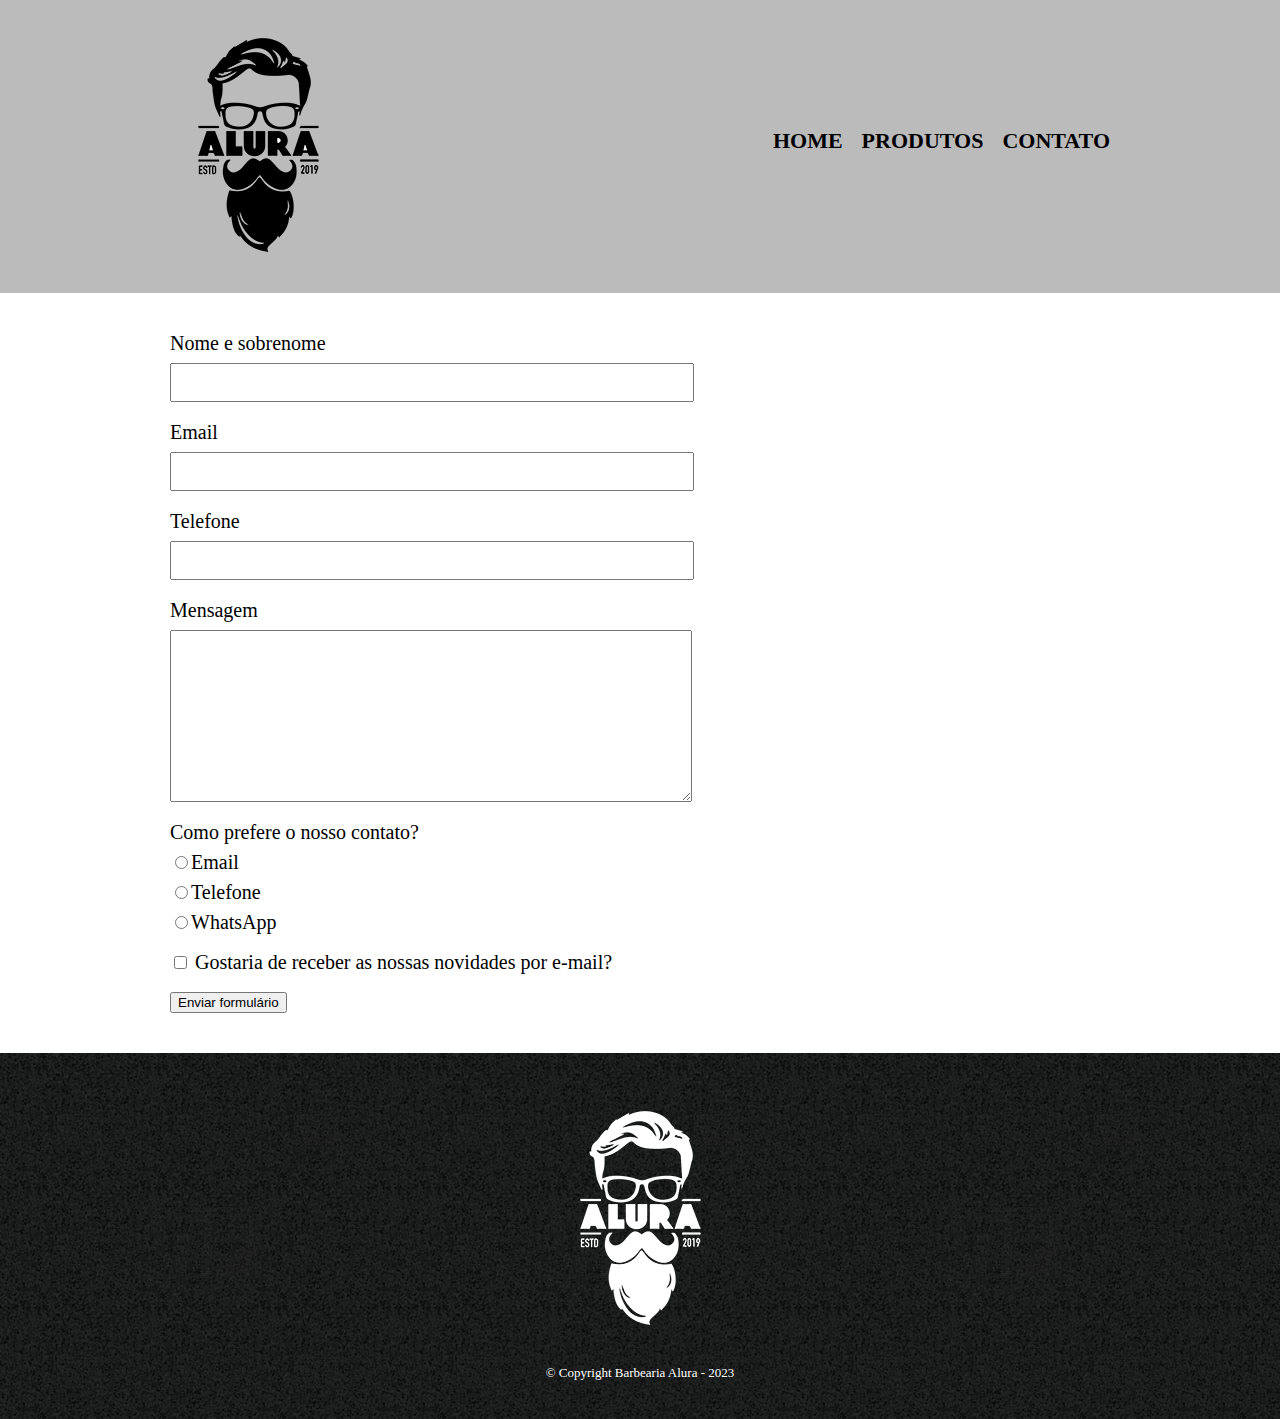
==== contato.html @ 6841d23d "Aula 3.4 - CSS para formulários complexos" ====
<!DOCTYPE html>
<html>
    <head>
        <meta charset="UTF-8">
        <title>Contato - Barbearia Alura</title>

        <link rel="stylesheet" href="reset.css">
        <link rel="stylesheet" href="style.css">
    </head>
    <body>
        <header>
            <div class="caixa">
                <h1> <img src="logo.png"></h1>

                <nav>
                    <ul>
                        <li><a href="index.html">Home</a></li>
                        <li><a href="produtos.html">Produtos</a></li>
                        <li><a href="contato.html">Contato</a></li>
                    </ul>
                </nav>
            </div>
        </header>
        
        <main>
            <form>
                <label for="nomesobrenome">Nome e sobrenome</label>
                <input type="text" id="nomesobrenome" class="input-padrao">

                <label for="email">Email</label>
                <input type="text" id="email" class="input-padrao">

                <label for="telefone">Telefone</label>
                <input type="text" id="telefone" class="input-padrao">

                <label for="mensagem">Mensagem</label>
                <textarea cols="70" rows="10" id="mensagem" class="input-padrao"></textarea>

                <div>
                    <p>Como prefere o nosso contato?</p>
                    <label for="radio-email"> <input type="radio" name="contato" value="email" id="radio-email">Email</label>
                    

                    <label for="radio-telefone"><input type="radio" name="contato" value="telefone" id="radio-telefone">Telefone</label>
                    

                    <label for="radio-whatsapp"> <input type="radio" name="contato" value="whatsapp" id="radio-whatsapp">WhatsApp</label>
                    
                </div>
                 
                <label class="checkbox"><input type="checkbox"> Gostaria de receber as nossas novidades por e-mail?</label>

                <input type="submit" value="Enviar formulário">
            </form>
        </main>

        <footer>
            <img src="logo-branco.png">
            <p class="copyright"> &copy; Copyright Barbearia Alura - 2023</p>
        </footer>
    </body>
</html>
---- style.css ----
header {
    background: #bbb;
    padding: 20px;
}
.caixa {
    position: relative;
    width: 940px;
    margin: 0 auto;

}
nav {
    position: absolute;
    top: 110px;
    right: 0;

}

nav li {
    display: inline;
    margin: 0 0 0 15px;
}

nav a {
    text-transform: uppercase;
    color: black;
    font-weight: bold;
    font-size: 22px;
    text-decoration: none;
}
nav a:hover{
    color: #c78c19;
    text-decoration: underline;
} 

.produtos{
    width: 940px;
    margin: auto;
    padding: 50px;
}
.produtos li {
    display: inline-block;
    text-align: center;
    width: 30%;
    vertical-align: top;
    margin: 0 1.5%;
    padding: 30px 20px;
    box-sizing: border-box;
    border-color: black;
    border-width: 2px;
    border-style: solid;
    border-radius: 12px;
}
.produtos li:hover {
    border-color: #c78c19;
}
.produtos li:active{
    border-color: #08cc19;
}
.produtos li:hover h2{
    font-size: 34px;
}
.produtos h2 {
    font-size: 30px;
    font-weight: bold;
}

.produto-descricao {
    font-size: 18px;
}
.produto-preco {
    font-size: 22px;
    font-weight: bold;
    margin-top: 10px;
}
footer {
    text-align: center;
    background: url("bg.jpg");
    padding: 40px;
}
.copyright{
    color: white;
    font-size: 13px;
    margin-top: 20px;

}
main {
    width: 940px;
    margin: 0 auto;
}

form {
    margin: 40px 0;
}
form label, form p {
    display: block;
    font-size: 20px;
    margin: 0 0 10px;
}
.input-padrao {
    display: block;
    margin: 0 0 20px;
    padding: 10px 25px;
    width: 50%;
}
.checkbox {
    margin: 20px 0 ;
}
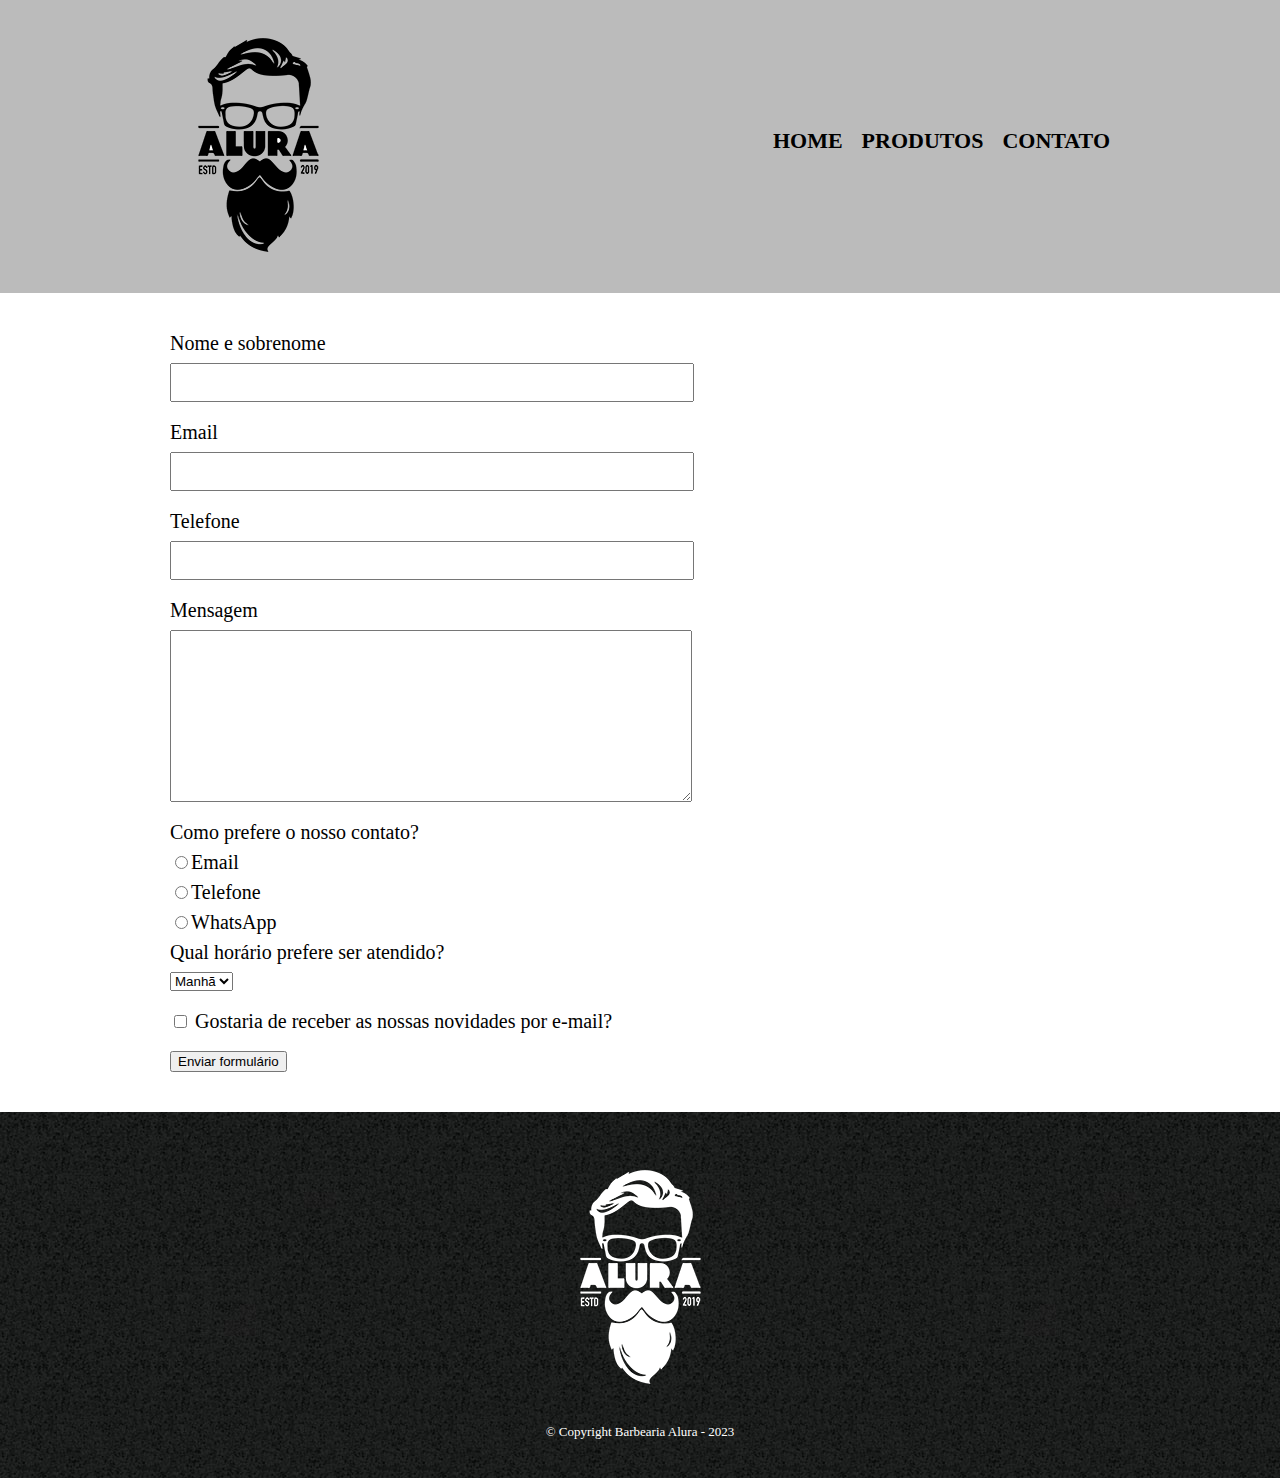
==== commit 119cd6fa: "Aula 3.8 - Inserindo opções" ====
--- a/contato.html
+++ b/contato.html
@@ -37,7 +37,7 @@
                 <textarea cols="70" rows="10" id="mensagem" class="input-padrao"></textarea>
 
                 <div>
-                    <p>Como prefere o nosso contato?</p>
+                    <p class="teste" id="teste">Como prefere o nosso contato?</p>
                     <label for="radio-email"> <input type="radio" name="contato" value="email" id="radio-email">Email</label>
                     
 
@@ -46,6 +46,15 @@
 
                     <label for="radio-whatsapp"> <input type="radio" name="contato" value="whatsapp" id="radio-whatsapp">WhatsApp</label>
                     
+                </div>
+
+                <div>
+                    <p>Qual horário prefere ser atendido?</p>
+                    <select>
+                        <option>Manhã</option>
+                        <option>Tarde</option>
+                        <option>Noite</option>
+                    </select>
                 </div>
                  
                 <label class="checkbox"><input type="checkbox"> Gostaria de receber as nossas novidades por e-mail?</label>
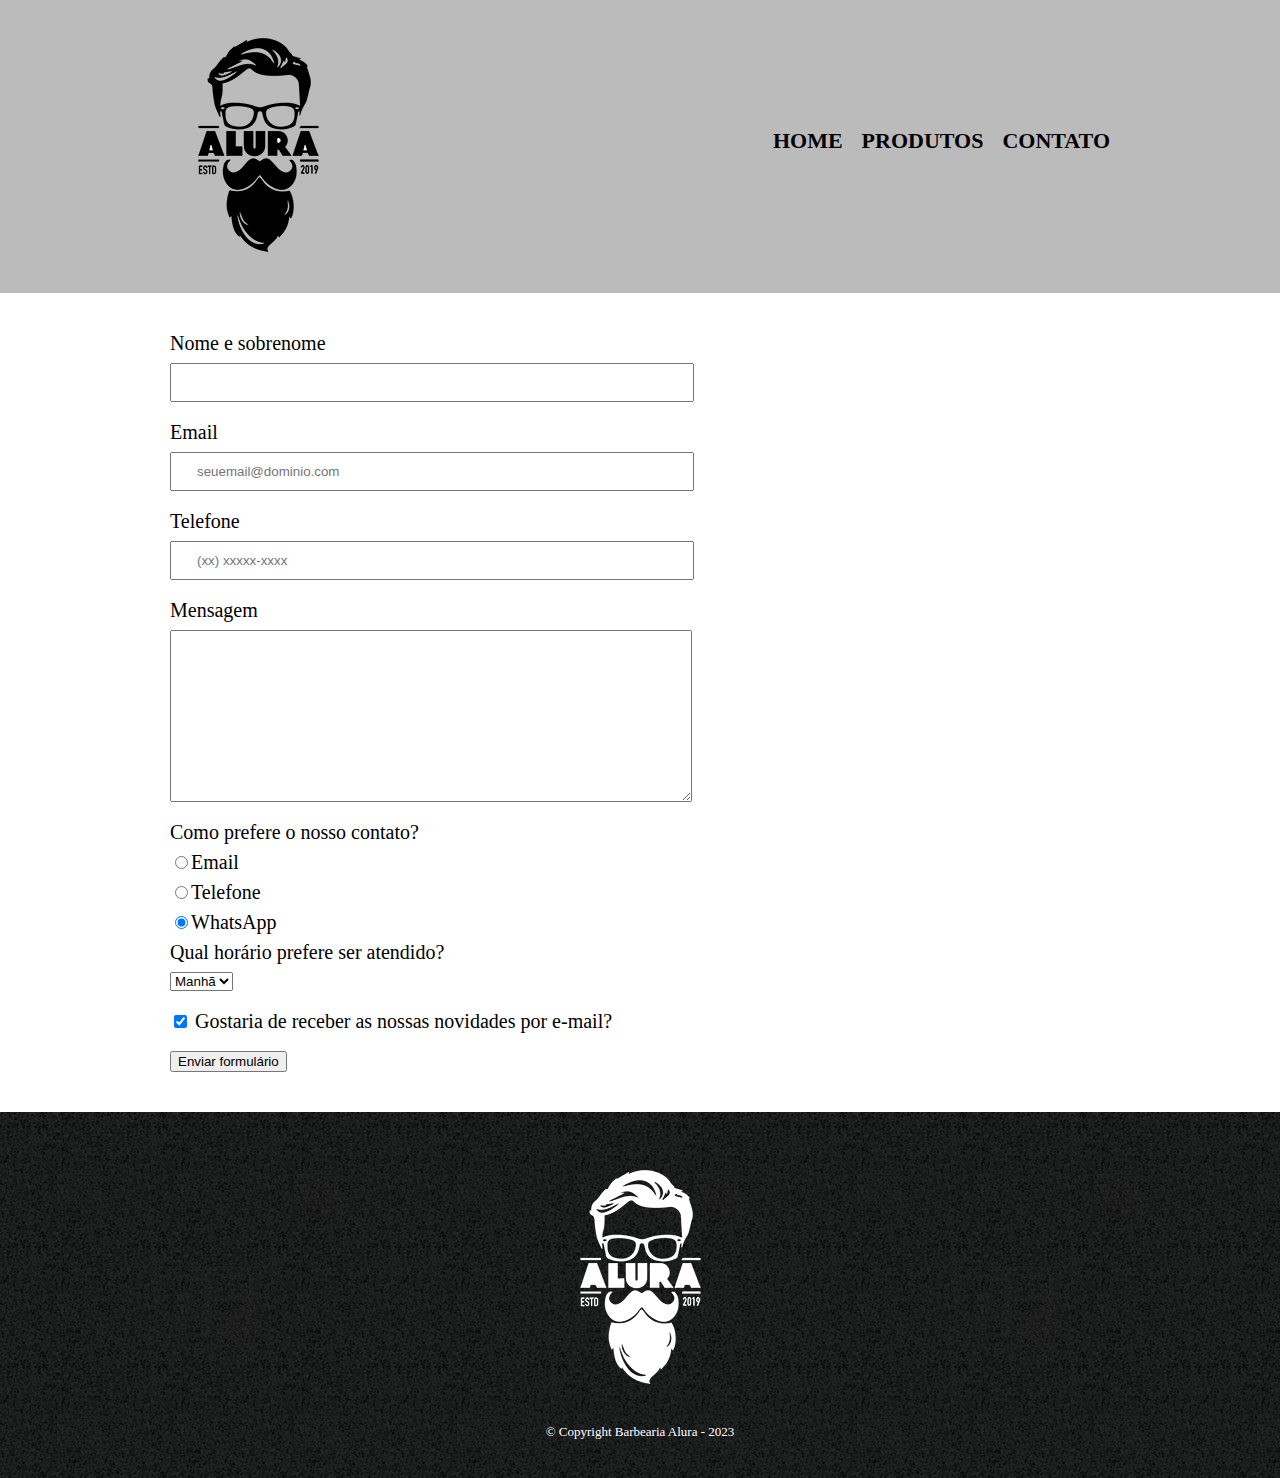
==== commit b44337a3: "Aula 4.4 - Dados importantes nos inputs" ====
--- a/contato.html
+++ b/contato.html
@@ -25,16 +25,16 @@
         <main>
             <form>
                 <label for="nomesobrenome">Nome e sobrenome</label>
-                <input type="text" id="nomesobrenome" class="input-padrao">
+                <input type="text" id="nomesobrenome" class="input-padrao" required>
 
                 <label for="email">Email</label>
-                <input type="text" id="email" class="input-padrao">
+                <input type="email" id="email" class="input-padrao" required placeholder="seuemail@dominio.com">
 
                 <label for="telefone">Telefone</label>
-                <input type="text" id="telefone" class="input-padrao">
+                <input type="tel" id="telefone" class="input-padrao" required placeholder="(xx) xxxxx-xxxx">
 
                 <label for="mensagem">Mensagem</label>
-                <textarea cols="70" rows="10" id="mensagem" class="input-padrao"></textarea>
+                <textarea cols="70" rows="10" id="mensagem" class="input-padrao" required></textarea>
 
                 <div>
                     <p class="teste" id="teste">Como prefere o nosso contato?</p>
@@ -44,7 +44,7 @@
                     <label for="radio-telefone"><input type="radio" name="contato" value="telefone" id="radio-telefone">Telefone</label>
                     
 
-                    <label for="radio-whatsapp"> <input type="radio" name="contato" value="whatsapp" id="radio-whatsapp">WhatsApp</label>
+                    <label for="radio-whatsapp"> <input type="radio" name="contato" value="whatsapp" id="radio-whatsapp" checked>WhatsApp</label>
                     
                 </div>
 
@@ -57,7 +57,7 @@
                     </select>
                 </div>
                  
-                <label class="checkbox"><input type="checkbox"> Gostaria de receber as nossas novidades por e-mail?</label>
+                <label class="checkbox"><input type="checkbox" checked> Gostaria de receber as nossas novidades por e-mail?</label>
 
                 <input type="submit" value="Enviar formulário">
             </form>
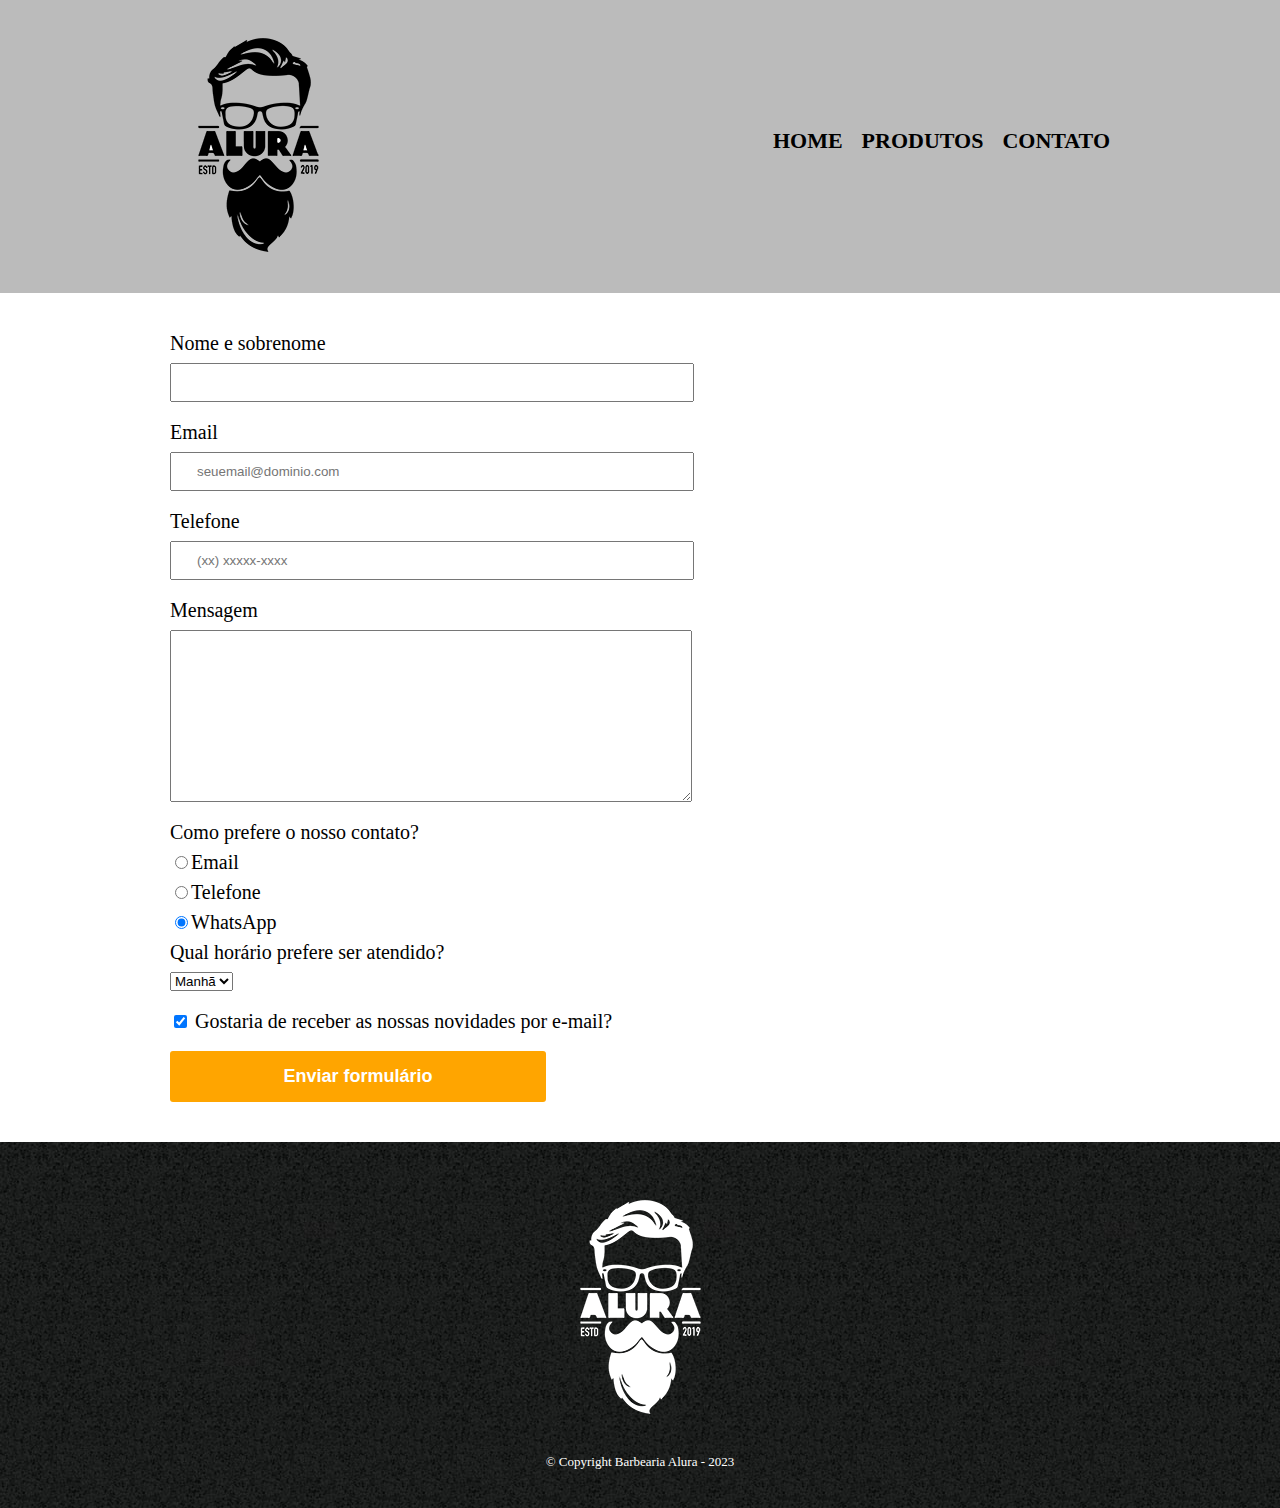
==== commit b439816c: "Aula 5.2 - Transições" ====
--- a/contato.html
+++ b/contato.html
@@ -10,7 +10,7 @@
     <body>
         <header>
             <div class="caixa">
-                <h1> <img src="logo.png"></h1>
+                <h1> <img src="logo.png" alt="logo da barbearia alura"></h1>
 
                 <nav>
                     <ul>
@@ -36,8 +36,8 @@
                 <label for="mensagem">Mensagem</label>
                 <textarea cols="70" rows="10" id="mensagem" class="input-padrao" required></textarea>
 
-                <div>
-                    <p class="teste" id="teste">Como prefere o nosso contato?</p>
+                <fieldset>
+                    <legend>Como prefere o nosso contato?</legend>
                     <label for="radio-email"> <input type="radio" name="contato" value="email" id="radio-email">Email</label>
                     
 
@@ -46,25 +46,25 @@
 
                     <label for="radio-whatsapp"> <input type="radio" name="contato" value="whatsapp" id="radio-whatsapp" checked>WhatsApp</label>
                     
-                </div>
+                </fieldset>
 
-                <div>
-                    <p>Qual horário prefere ser atendido?</p>
+                <fieldset>
+                    <legend>Qual horário prefere ser atendido?</legend>
                     <select>
                         <option>Manhã</option>
                         <option>Tarde</option>
                         <option>Noite</option>
                     </select>
-                </div>
+                </fieldset>
                  
                 <label class="checkbox"><input type="checkbox" checked> Gostaria de receber as nossas novidades por e-mail?</label>
 
-                <input type="submit" value="Enviar formulário">
+                <input type="submit" value="Enviar formulário" class="enviar">
             </form>
         </main>
 
         <footer>
-            <img src="logo-branco.png">
+            <img src="logo-branco.png" alt="logo da barbearia alura">
             <p class="copyright"> &copy; Copyright Barbearia Alura - 2023</p>
         </footer>
     </body>
--- a/style.css
+++ b/style.css
@@ -91,7 +91,7 @@
 form {
     margin: 40px 0;
 }
-form label, form p {
+form label, form legend {
     display: block;
     font-size: 20px;
     margin: 0 0 10px;
@@ -104,4 +104,18 @@
 }
 .checkbox {
     margin: 20px 0 ;
+}
+.enviar {
+    width: 40%;
+    padding: 15px 0;
+    background: orange;
+    color: white;
+    font-weight: bold;
+    font-size: 18px;
+    border: none;
+    border-radius: 3px;
+    cursor: pointer;
+}
+.enviar:hover {
+    background: darkorange;
 }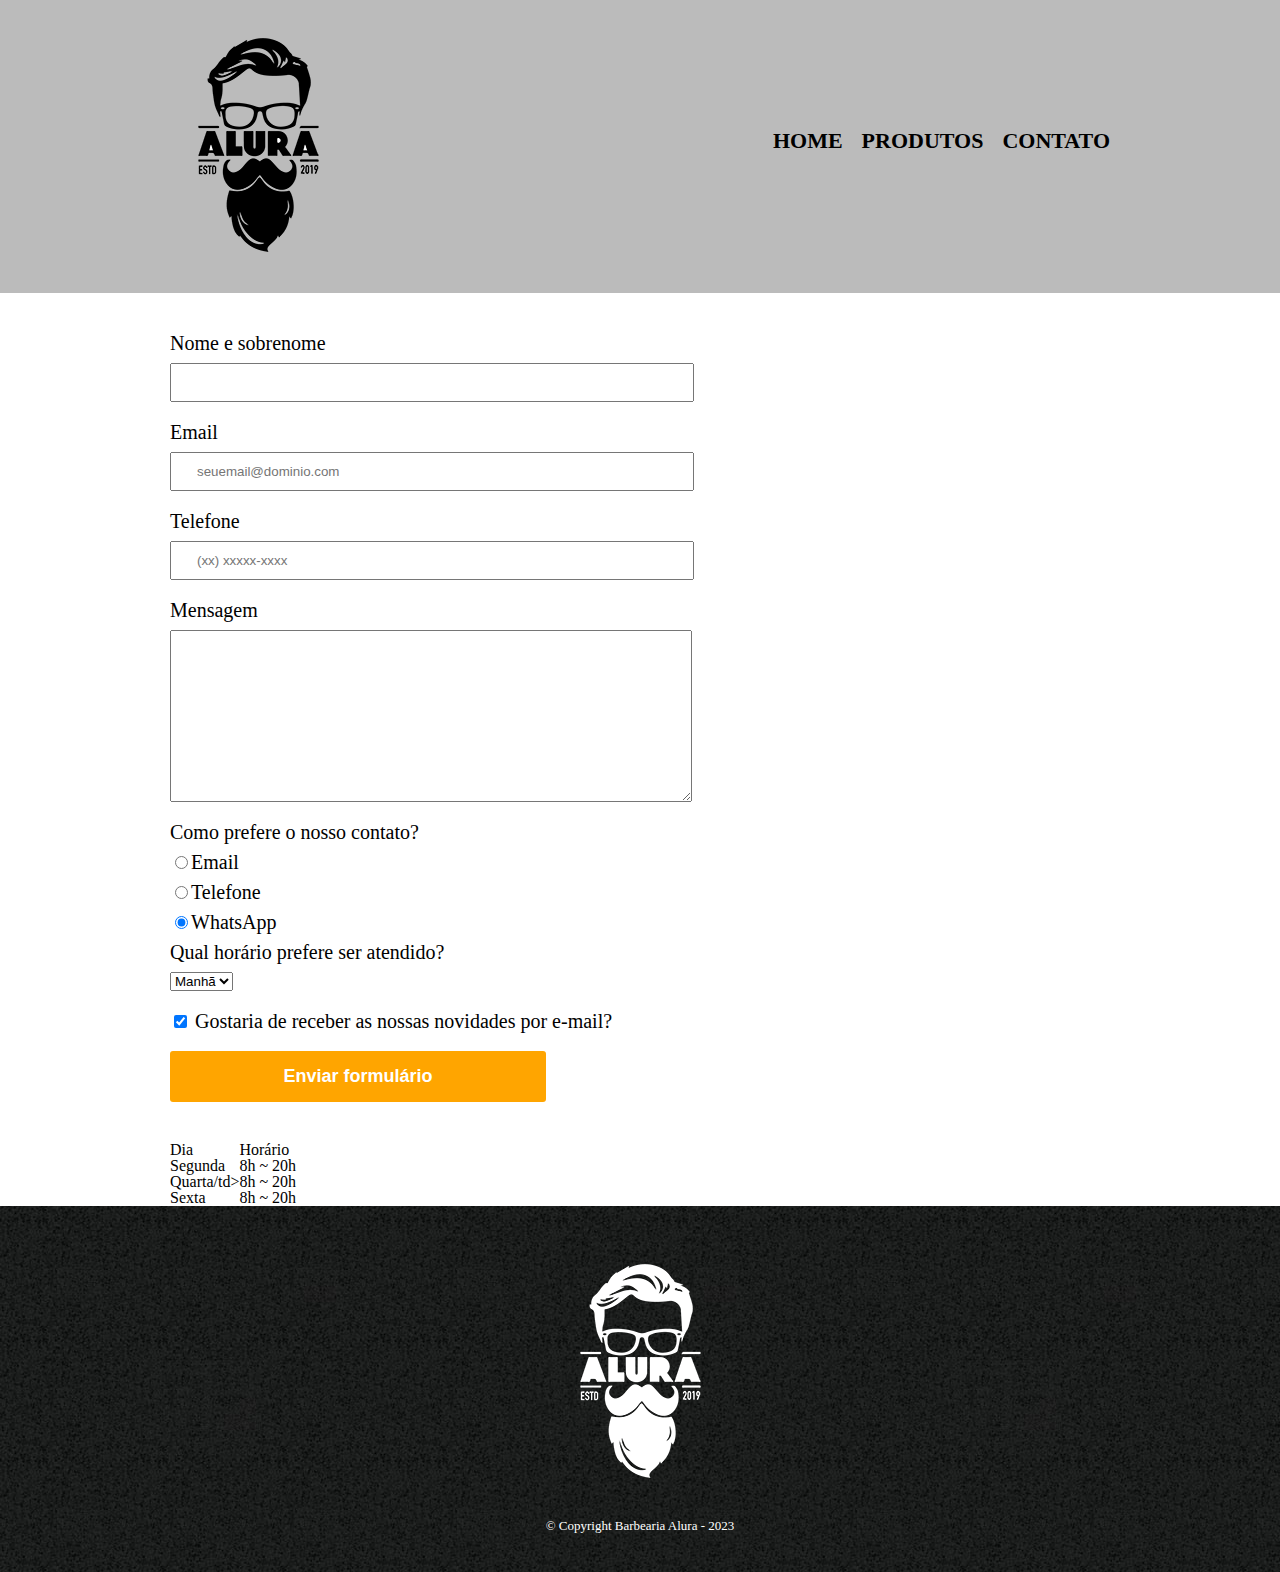
==== commit f553d06b: "Aula 6.2 - Implementação de uma tabela" ====
--- a/contato.html
+++ b/contato.html
@@ -61,6 +61,29 @@
 
                 <input type="submit" value="Enviar formulário" class="enviar">
             </form>
+
+            <table>
+                <tr>
+                    <td>Dia</td>
+                    <td>Horário</td>
+
+                </tr>
+                <tr>
+                    <td>Segunda</td>
+                    <td>8h ~ 20h</td>
+
+                </tr>
+                <tr>
+                    <td>Quarta/td>
+                    <td>8h ~ 20h</td>
+
+                </tr>
+                <tr>
+                    <td>Sexta</td>
+                    <td>8h ~ 20h</td>
+
+                </tr>
+            </table>
         </main>
 
         <footer>
--- a/style.css
+++ b/style.css
@@ -114,8 +114,10 @@
     font-size: 18px;
     border: none;
     border-radius: 3px;
+    transition: 1s all;
     cursor: pointer;
 }
 .enviar:hover {
     background: darkorange;
+    transform: scale(1.2);
 }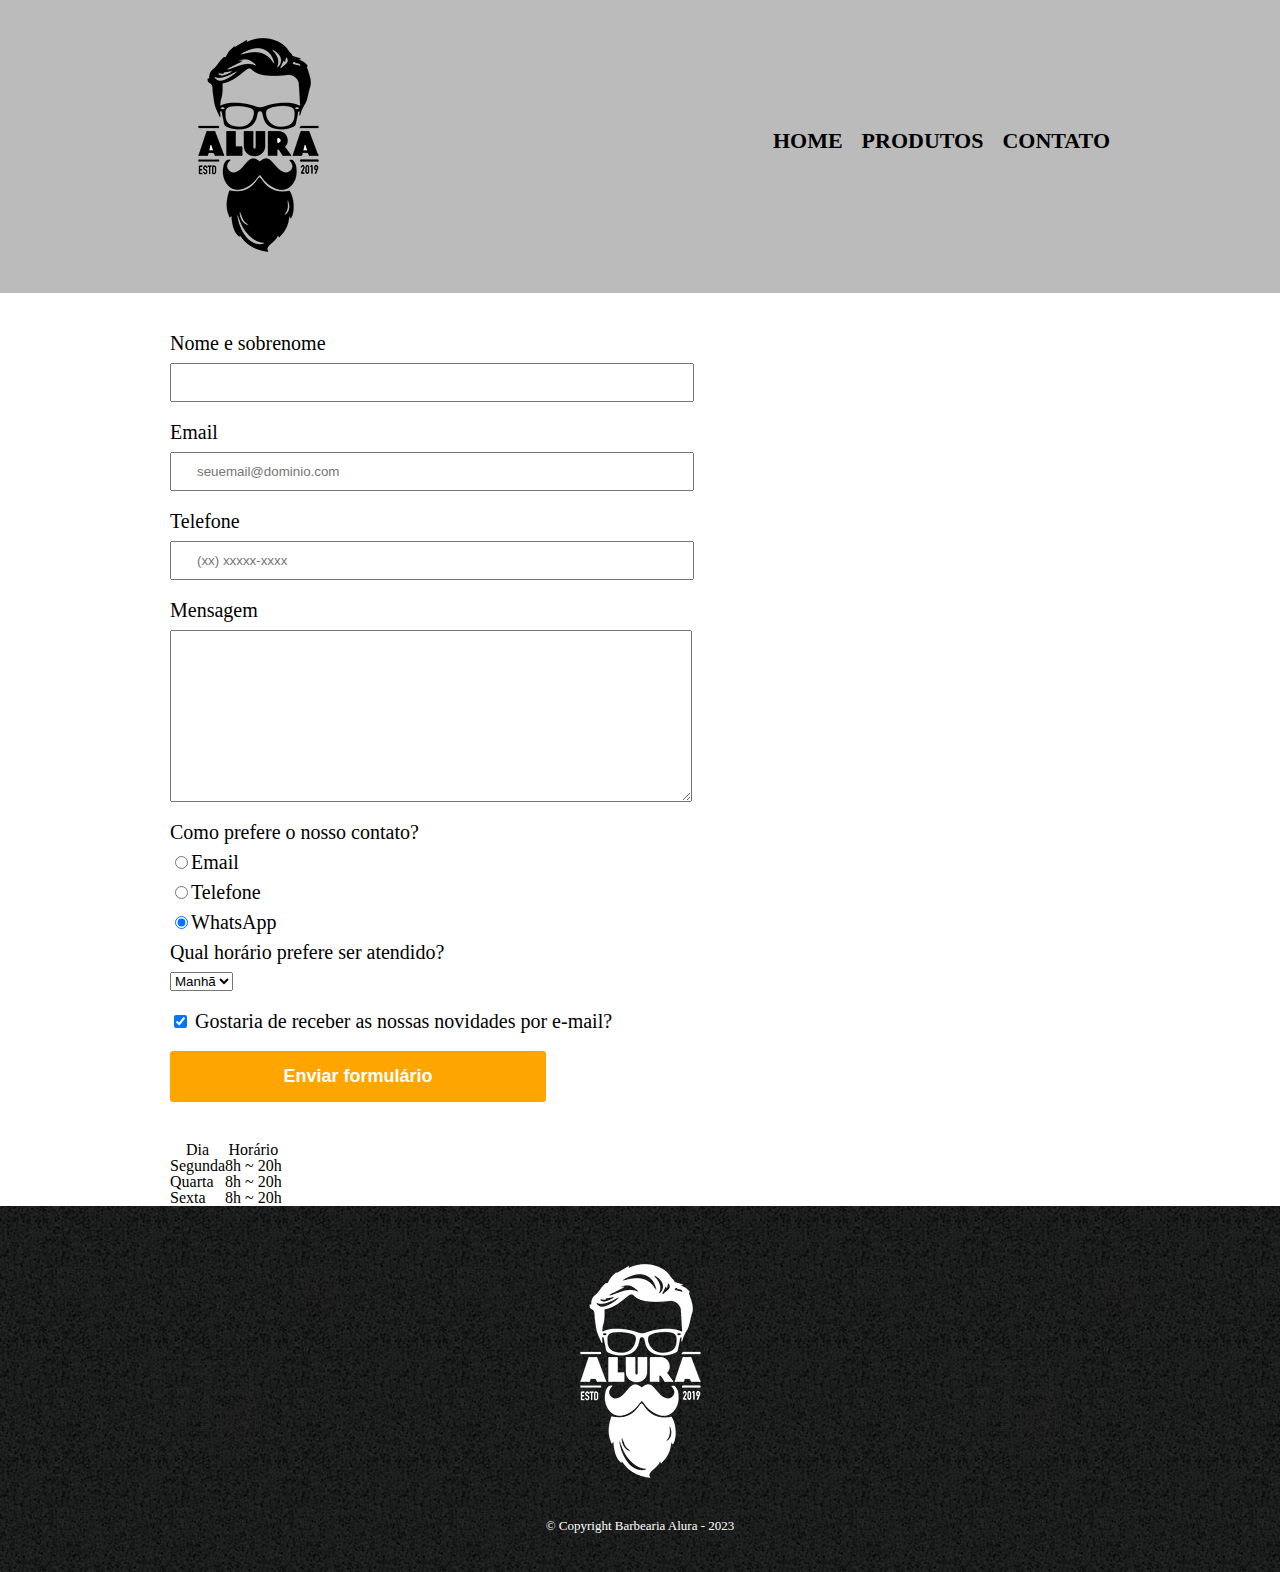
==== commit 48d7465b: "Aula 6.4 - Tags semânticas para tabelas" ====
--- a/contato.html
+++ b/contato.html
@@ -63,26 +63,30 @@
             </form>
 
             <table>
-                <tr>
-                    <td>Dia</td>
-                    <td>Horário</td>
+                <thead>
+                    <tr>
+                        <th>Dia</th>
+                        <th>Horário</th>
 
-                </tr>
-                <tr>
-                    <td>Segunda</td>
-                    <td>8h ~ 20h</td>
+                    </tr>
+                </thead>
+                <tbody>
+                    <tr>
+                        <td>Segunda</td>
+                        <td>8h ~ 20h</td>
 
-                </tr>
-                <tr>
-                    <td>Quarta/td>
-                    <td>8h ~ 20h</td>
+                    </tr>
+                    <tr>
+                        <td>Quarta</td>
+                        <td>8h ~ 20h</td>
 
-                </tr>
-                <tr>
-                    <td>Sexta</td>
-                    <td>8h ~ 20h</td>
+                    </tr>
+                    <tr>
+                        <td>Sexta</td>
+                        <td>8h ~ 20h</td>
 
-                </tr>
+                    </tr>
+                </tbody>
             </table>
         </main>
 
